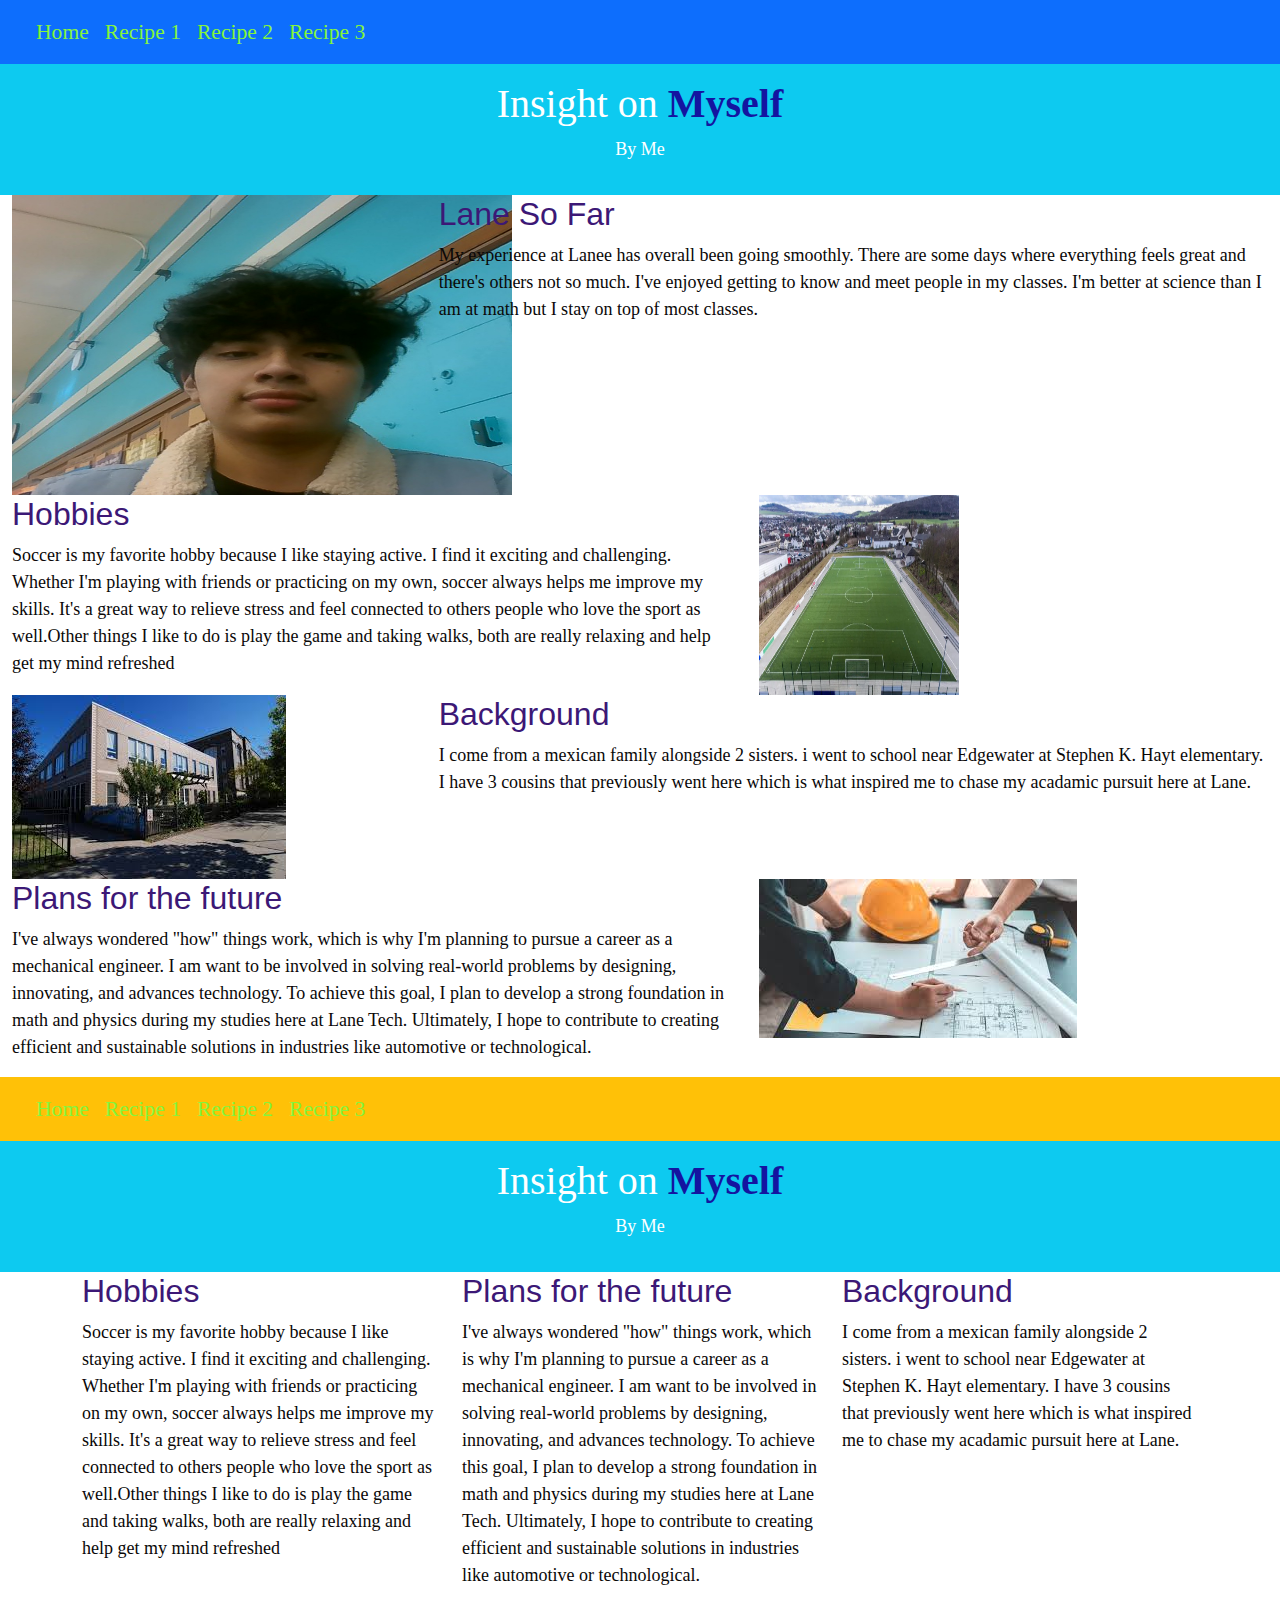
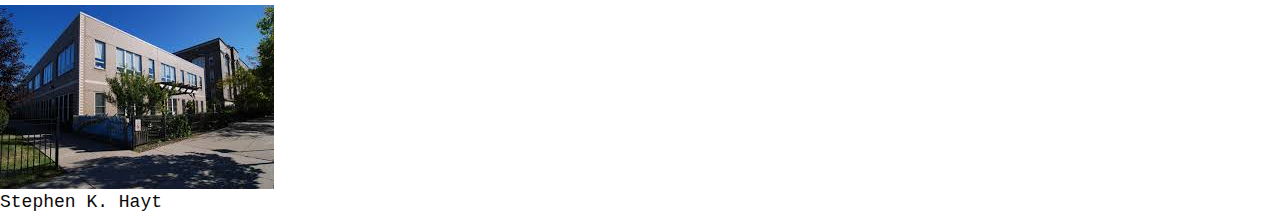
==== index.html @ 7dc54346 "commit1" ====
<!DOCTYPE html>
<html lang="en">
<head>
  <title>My Website</title>
  <meta charset="utf-8">
  <meta name="viewport" content="width=device-width, initial-scale=1">
  <link href="https://cdn.jsdelivr.net/npm/bootstrap@5.3.3/dist/css/bootstrap.min.css" rel="stylesheet">
  <script src="https://cdn.jsdelivr.net/npm/bootstrap@5.3.3/dist/js/bootstrap.bundle.min.js"></script>
  <link rel="stylesheet" href="style.css">
  <style>
  </style>
</head>
<body>
<!--Start Nav Bar-->
<nav class="navbar navbar-expand-sm bg-primary navbar-dark">
  <div class="container-fluid">
    <a class="navbar-brand" target="_blank"></a>
    <button class="navbar-toggler" type="button" data-bs-toggle="collapse" data-bs-target="#collapsibleNavbar">
      <span class="navbar-toggler-icon"></span>
    </button>
    <div class="collapse navbar-collapse" id="collapsibleNavbar">
      <ul class="navbar-nav">
        <li class="nav-item">
          <a class="nav-link cars" href="index.html">Home</a>
        </li>
        <li class="nav-item">
          <a class="nav-link cars" href="recipe.html">Recipe 1</a>
        </li>
        <li class="nav-item">
          <a class="nav-link cars" href="recipe2.html">Recipe 2</a>
        </li>
        <li class="nav-item">
          <a class="nav-link cars" href="recipe3.html">Recipe 3</a>
        </li>  
      </ul>
    </div>
  </div>
</nav>
<!--End Nav Bar-->
<div class="container-fluid p-3 bg-info text-white text-center">
    <h1>Insight on <b>Myself</b></h1>
    <p>By Me</p> 
  </div>
    
  <div class="container-fluid">
    <div class="row">
      <div class="col-sm-4">
        <img class="img-responsive" height="300px" src="media/pfp.jpg" width="500px">
      </div>
      <div class="col-sm-8">
        <h3>Lane So Far</h3>
        <p>My experience at Lanee has overall been going smoothly. There are some days where everything feels great and there's others not so much. I've enjoyed getting to know and meet people in my classes. I'm better at science than I am at math but I stay on top of most classes. </p>
      </div>
    </div>
    <div class="row">
      <div class="col-sm-7">
        <h3>Hobbies</h3>
        <p>Soccer is my favorite hobby because I like staying active. I find it exciting and challenging. Whether I'm playing with friends or practicing on my own, soccer always helps me improve my skills. It's a great way to relieve stress and feel connected to others people who love the sport as well.Other things I like to do is play the game and taking walks, both are really relaxing and help get my mind refreshed</p>
      </div>
      <div class="col-sm-5">
        <img class="img-responsive" src="media/pitch.webp" alt="pitch" height="200px" width="200px">
      </div>
    </div>
    <div class="row">
      <div class="col-sm-4">
        <img class="img-responsive" src="media/hayt.jpeg" alt=" hayt school" >
      </div>
      <div class="col-sm-8">
        <h3>Background</h3>        
        <p>I come from a mexican family alongside 2 sisters. i went to school near Edgewater at Stephen K. Hayt elementary. I have 3 cousins that previously went here which is what inspired me to chase my acadamic pursuit here at Lane. </p>
      </div>
    </div>
    <div class="row">
      <div class="col-sm-7">
        <h3>Plans for the future</h3>
        <p>I've always wondered "how" things work, which is why I'm planning to pursue a career as a mechanical engineer. I am want to be involved in solving real-world problems by designing, innovating, and advances technology. To achieve this goal, I plan to develop a strong foundation in math and physics during my studies here at Lane Tech. Ultimately, I hope to contribute to creating efficient and sustainable solutions in industries like automotive or technological.</p>
      </div>
      <div class="col-sm-5">
        <img class="img-responsive" src="media/engineer.jpeg" alt="engineer">
      </div>
    </div>
  </div>
</body>
</html>


<!DOCTYPE html>
<html lang="en">
<head>
 <title>My Website</title>
 <meta charset="utf-8">
 <meta name="viewport" content="width=device-width, initial-scale=1">
 <link href="https://cdn.jsdelivr.net/npm/bootstrap@5.3.3/dist/css/bootstrap.min.css" rel="stylesheet">
 <script src="https://cdn.jsdelivr.net/npm/bootstrap@5.3.3/dist/js/bootstrap.bundle.min.js"></script>
 <link rel="stylesheet" href="style.css">
</head>
<body>
<!--Start Nav Bar-->
<nav class="navbar navbar-expand-sm bg-warning navbar-dark">
 <div class="container-fluid">
   <a class="navbar-brand" target="_blank"></a>
   <button class="navbar-toggler" type="button" data-bs-toggle="collapse" data-bs-target="#collapsibleNavbar">
     <span class="navbar-toggler-icon"></span>
   </button>
   <div class="collapse navbar-collapse" id="collapsibleNavbar">
     <ul class="navbar-nav">
       <li class="nav-item">
         <a class="nav-link cars" href="index.html">Home</a>
       </li>
       <li class="nav-item">
         <a class="nav-link cars" href="recipe.html">Recipe 1</a>
       </li>
       <li class="nav-item">
         <a class="nav-link cars" href="recipe2.html">Recipe 2</a>
       </li>
       <li class="nav-item">
         <a class="nav-link cars" href="recipe3.html">Recipe 3</a>
       </li> 
     </ul>
   </div>
 </div>
</nav>
<!--End Nav Bar-->
<div class="container-fluid p-3 bg-info text-white text-center">
   <h1>Insight on <b>Myself</b></h1>
   <p>By Me</p>
 </div>
  
 <div class="container">
   <div class="row">
     <div class="col-sm-4">
       <h3>Hobbies</h3>
       <p>Soccer is my favorite hobby because I like staying active. I find it exciting and challenging. Whether I'm playing with friends or practicing on my own, soccer always helps me improve my skills. It's a great way to relieve stress and feel connected to others people who love the sport as well.Other things I like to do is play the game and taking walks, both are really relaxing and help get my mind refreshed</p>
     </div>
     <div class="col-sm-4">
       <h3>Plans for the future</h3>
       <p>I've always wondered "how" things work, which is why I'm planning to pursue a career as a mechanical engineer. I am want to be involved in solving real-world problems by designing, innovating, and advances technology. To achieve this goal, I plan to develop a strong foundation in math and physics during my studies here at Lane Tech. Ultimately, I hope to contribute to creating efficient and sustainable solutions in industries like automotive or technological.
       </p>
     </div>
     <div class="col-sm-4">
       <h3>Background</h3>       
       <p>I come from a mexican family alongside 2 sisters. i went to school near Edgewater at Stephen K. Hayt elementary. I have 3 cousins that previously went here which is what inspired me to chase my acadamic pursuit here at Lane. </p>
     </div>
   </div>
 </div>
 <img src="media/hayt.jpeg" alt="hayt picture">
 <div class="cappy">Stephen K. Hayt</div>
</body>
</html>
---- style.css ----
.cappy{
    font-family: 'Courier New', Courier, monospace;
    font-size:large;
}
h3{
    color: rgb(60, 24, 118);
    font-family:'Lucida Sans', 'Lucida Sans Regular', 'Lucida Grande', 'Lucida Sans Unicode', Geneva, Verdana, sans-serif;
    font-size:xx-large;
}
.cars{
    color:rgb(132, 245, 61);
    font-size: larger;
    font-family: Cambria, Cochin, Georgia, Times, 'Times New Roman', serif;
}
body{
    color: rgb(10, 8, 8);
    font-family:Cambria, Cochin, Georgia, Times, 'Times New Roman', serif;
}
b{
    color: rgb(20, 20, 160);
}
body{
    font-size: large;
}
*{
    padding: 0;
    margin: 0;
    box-sizing: border-box;
}
*{
    padding: 0;
    margin: 0;
    box-sizing: border-box;
}
footer{
    background-color: #111;
}
.footerContainer{
    width: 100%;
    padding: 70px 30px 20px ;
}
.socialIcons{
    display: flex;
    justify-content: center;
}
.socialIcons a{
    text-decoration: none;
    padding:  10px;
    background-color: white;
    margin: 10px;
    border-radius: 50%;
}
.socialIcons a i{
    font-size: 2em;
    color: black;
    opacity: 0,9;
}
.socialIcons a:hover{
    background-color: #111;
    transition: 0.5s;
}
.socialIcons a:hover i{
    color: white;
    transition: 0.5s;
}
.footerNav{
    margin: 30px 0;
}
.footerNav ul{
    display: flex;
    justify-content: center;
    list-style-type: none;
}
.footerNav ul li a{
    color:white;
    margin: 20px;
    text-decoration: none;
    font-size: 1.3em;
    opacity: 0.7;
    transition: 0.5s;

}
.footerNav ul li a:hover{
    opacity: 1;
}
.footerBottom{
    background-color: #000;
    padding: 20px;
    text-align: center;
}
.footerBottom p{
    color: white;
}
.designer{
    opacity: 0.7;
    text-transform: uppercase;
    letter-spacing: 1px;
    font-weight: 400;
    margin: 0px 5px;
}
@media (max-width: 700px){
    .footerNav ul{
        flex-direction: column;
    } 
    .footerNav ul li{
        width:100%;
        text-align: center;
        margin: 10px;
    }
    .socialIcons a{
        padding: 8px;
        margin: 4px;
    }
}
.p{
    color: bisque;
}
.navbar{
    background-color: rgb(60, 24, 118);
}
 /* Make the image fully responsive */
 .carousel-inner img {
    width: 95%;
    height: 300px;
  }
.plane{
    color:rgb(132, 245, 61);
}
---- style.css ----
.cappy{
    font-family: 'Courier New', Courier, monospace;
    font-size:large;
}
h3{
    color: rgb(60, 24, 118);
    font-family:'Lucida Sans', 'Lucida Sans Regular', 'Lucida Grande', 'Lucida Sans Unicode', Geneva, Verdana, sans-serif;
    font-size:xx-large;
}
.cars{
    color:rgb(132, 245, 61);
    font-size: larger;
    font-family: Cambria, Cochin, Georgia, Times, 'Times New Roman', serif;
}
body{
    color: rgb(10, 8, 8);
    font-family:Cambria, Cochin, Georgia, Times, 'Times New Roman', serif;
}
b{
    color: rgb(20, 20, 160);
}
body{
    font-size: large;
}
*{
    padding: 0;
    margin: 0;
    box-sizing: border-box;
}
*{
    padding: 0;
    margin: 0;
    box-sizing: border-box;
}
footer{
    background-color: #111;
}
.footerContainer{
    width: 100%;
    padding: 70px 30px 20px ;
}
.socialIcons{
    display: flex;
    justify-content: center;
}
.socialIcons a{
    text-decoration: none;
    padding:  10px;
    background-color: white;
    margin: 10px;
    border-radius: 50%;
}
.socialIcons a i{
    font-size: 2em;
    color: black;
    opacity: 0,9;
}
.socialIcons a:hover{
    background-color: #111;
    transition: 0.5s;
}
.socialIcons a:hover i{
    color: white;
    transition: 0.5s;
}
.footerNav{
    margin: 30px 0;
}
.footerNav ul{
    display: flex;
    justify-content: center;
    list-style-type: none;
}
.footerNav ul li a{
    color:white;
    margin: 20px;
    text-decoration: none;
    font-size: 1.3em;
    opacity: 0.7;
    transition: 0.5s;

}
.footerNav ul li a:hover{
    opacity: 1;
}
.footerBottom{
    background-color: #000;
    padding: 20px;
    text-align: center;
}
.footerBottom p{
    color: white;
}
.designer{
    opacity: 0.7;
    text-transform: uppercase;
    letter-spacing: 1px;
    font-weight: 400;
    margin: 0px 5px;
}
@media (max-width: 700px){
    .footerNav ul{
        flex-direction: column;
    } 
    .footerNav ul li{
        width:100%;
        text-align: center;
        margin: 10px;
    }
    .socialIcons a{
        padding: 8px;
        margin: 4px;
    }
}
.p{
    color: bisque;
}
.navbar{
    background-color: rgb(60, 24, 118);
}
 /* Make the image fully responsive */
 .carousel-inner img {
    width: 95%;
    height: 300px;
  }
.plane{
    color:rgb(132, 245, 61);
}
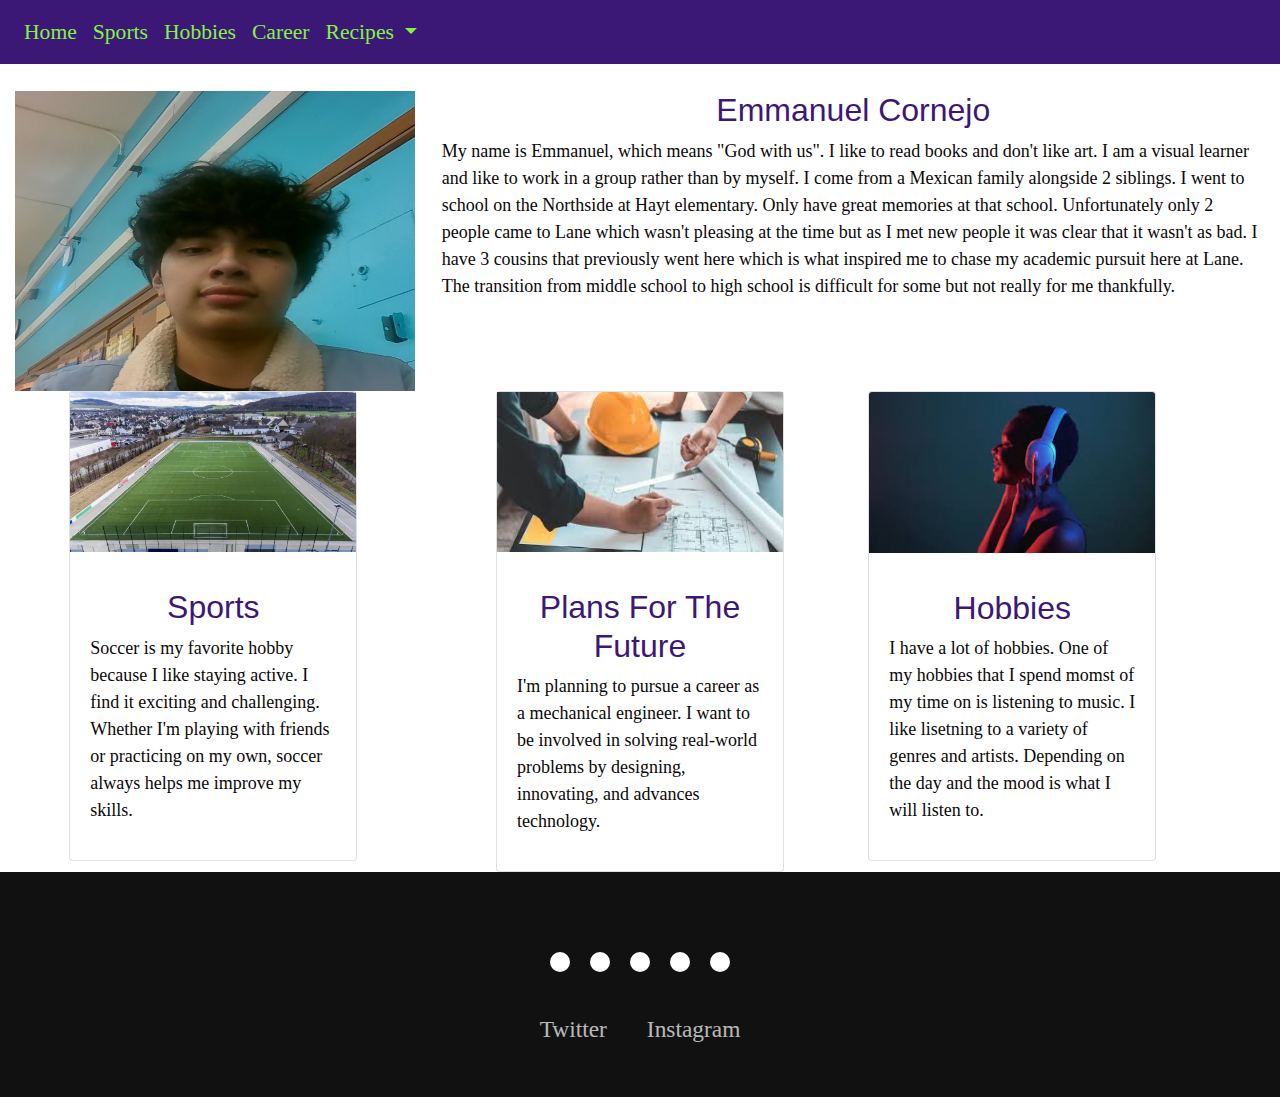
==== commit 2cb393ef: "commmit5" ====
--- a/index.html
+++ b/index.html
@@ -4,147 +4,97 @@
   <title>My Website</title>
   <meta charset="utf-8">
   <meta name="viewport" content="width=device-width, initial-scale=1">
-  <link href="https://cdn.jsdelivr.net/npm/bootstrap@5.3.3/dist/css/bootstrap.min.css" rel="stylesheet">
-  <script src="https://cdn.jsdelivr.net/npm/bootstrap@5.3.3/dist/js/bootstrap.bundle.min.js"></script>
+  <link rel="stylesheet" href="https://cdn.jsdelivr.net/npm/bootstrap@4.6.2/dist/css/bootstrap.min.css">
+  <script src="https://cdn.jsdelivr.net/npm/jquery@3.7.1/dist/jquery.slim.min.js"></script>
+  <script src="https://cdn.jsdelivr.net/npm/popper.js@1.16.1/dist/umd/popper.min.js"></script>
+  <script src="https://cdn.jsdelivr.net/npm/bootstrap@4.6.2/dist/js/bootstrap.bundle.min.js"></script>
   <link rel="stylesheet" href="style.css">
-  <style>
-  </style>
 </head>
 <body>
 <!--Start Nav Bar-->
-<nav class="navbar navbar-expand-sm bg-primary navbar-dark">
+<nav class="navbar navbar-expand-sm ">
+  <!-- Links -->
+  <ul class="navbar-nav">
+    <li class="nav-item">
+      <a class="nav-link cars" href="index2.html">Home</a>
+    </li>
+    <li class="nav-item">
+      <a class="nav-link cars" href="sports.html">Sports</a>
+    </li>
+    <li class="nav-item">
+      <a class="nav-link cars" href="hobby.html">Hobbies</a>
+    </li>
+    <li class="nav-item">
+      <a class="nav-link cars" href="career.html">Career</a>
+    </li>
+    <!-- Dropdown -->
+    <li class="nav-item dropdown">
+      <a class="nav-link dropdown-toggle cars" href="#" id="navbardrop" data-toggle="dropdown">
+        Recipes
+      </a>
+      <div class="dropdown-menu">
+        <a class="dropdown-item" href="recipe.html"><div class="cars">Recipe</div></a>
+        <a class="dropdown-item" href="recipe2.html"><div class="cars">Recipe 2</div></a>
+        <a class="dropdown-item" href="recipe3.html"><div class="cars">Recipe 3</div></a>
+      </div>
+    </li>
+  </ul>
+</nav>
+<br>
+<!--End Nav Bar-->
   <div class="container-fluid">
-    <a class="navbar-brand" target="_blank"></a>
-    <button class="navbar-toggler" type="button" data-bs-toggle="collapse" data-bs-target="#collapsibleNavbar">
-      <span class="navbar-toggler-icon"></span>
-    </button>
-    <div class="collapse navbar-collapse" id="collapsibleNavbar">
-      <ul class="navbar-nav">
-        <li class="nav-item">
-          <a class="nav-link cars" href="index.html">Home</a>
-        </li>
-        <li class="nav-item">
-          <a class="nav-link cars" href="recipe.html">Recipe 1</a>
-        </li>
-        <li class="nav-item">
-          <a class="nav-link cars" href="recipe2.html">Recipe 2</a>
-        </li>
-        <li class="nav-item">
-          <a class="nav-link cars" href="recipe3.html">Recipe 3</a>
-        </li>  
-      </ul>
+      <div class="row">
+        <div class="col-sm-4">
+          <img class="img-responsive" height="300" src="media/pfp.jpg" alt="image of boy" width="400">
+        </div>
+        <div class="col-sm-8">
+          <h3 class="text-center">Emmanuel Cornejo</h3>
+          <p>My name is Emmanuel, which means "God with us". I like to read books and don't like art. I am a visual learner and like to work in a group rather than by myself. I come from a Mexican family alongside 2 siblings. I went to school on the Northside at Hayt elementary. Only have great memories at that school. Unfortunately only 2 people came to Lane which wasn't pleasing at the time but as I met new people it was clear that it wasn't as bad. I have 3 cousins that previously went here which is what inspired me to chase my academic pursuit here at Lane. The transition from middle school to high school is difficult for some but not really for me thankfully. </p>
+        </div>
+      </div>
+      <div class="row">
+        <div class="col-sm-4">
+          <div class="card mx-auto" style="width: 18rem;">
+            <img class="img-responsive" height="160" src="media/pitch.webp" class="card-img-top" alt="pitch image">
+            <div class="card-body">
+              <p class="card-text"><h3 class="text-center">Sports</h3>Soccer is my favorite hobby because I like staying active. I find it exciting and challenging. Whether I'm playing with friends or practicing on my own, soccer always helps me improve my skills. </p>
+            </div>
+          </div>
+        </div>
+        <div class="col-sm-4">
+          <div class="card mx-auto" style="width: 18rem;">
+            <img class="img-responsive" height="160" src="media/engineer.jpeg" class="card-img-top" alt="engineer">
+            <div class="card-body">
+              <p class="card-text"><h3 class="text-center">Plans For The Future</h3> I'm planning to pursue a career as a mechanical engineer. I want to be involved in solving real-world problems by designing, innovating, and advances technology.</p>
+            </div>
+          </div>
+        </div>
+        <div class="col-sm-4">
+          <div class="card" style="width: 18rem;">
+            <img src="media/music.jpeg" class="card-img-top" alt="music">
+            <div class="card-body">
+              <p class="card-text"><h3 class="text-center">Hobbies</h3>I have a lot of hobbies. One of my hobbies that I spend momst of my time on is listening to music. I like lisetning to a variety of genres and artists. Depending on the day and the mood is what I will listen to. </p>
+            </div>
+          </div>
+        </div>
+      </div>
+  </div>
+      <footer>
+        <div class="footerContainer">
+          <div class="socialIcons">
+              <a href=""><i class="fa-brands fa-facebook"></i></a>
+              <a href=""><i class="fa-brands fa-instagram"></i></a>
+              <a href=""><i class="fa-brands fa-twitter"></i></a>
+              <a href=""><i class="fa-brands fa-google-plus"></i></a>
+              <a href=""><i class="fa-brands fa-youtube"></i></a>
+          </div>
+          <div class="footerNav">
+              <ul><li><a href="https://x.com/?lang=en&mx=2" target="_blank">Twitter</a></li>
+                  <li><a href="https://www.instagram.com/eman_0216/ " target="_blank">Instagram</a></li>
+              </ul>
+          </div>
+        </div>
+      </footer>
     </div>
-  </div>
-</nav>
-<!--End Nav Bar-->
-<div class="container-fluid p-3 bg-info text-white text-center">
-    <h1>Insight on <b>Myself</b></h1>
-    <p>By Me</p> 
-  </div>
-    
-  <div class="container-fluid">
-    <div class="row">
-      <div class="col-sm-4">
-        <img class="img-responsive" height="300px" src="media/pfp.jpg" width="500px">
-      </div>
-      <div class="col-sm-8">
-        <h3>Lane So Far</h3>
-        <p>My experience at Lanee has overall been going smoothly. There are some days where everything feels great and there's others not so much. I've enjoyed getting to know and meet people in my classes. I'm better at science than I am at math but I stay on top of most classes. </p>
-      </div>
-    </div>
-    <div class="row">
-      <div class="col-sm-7">
-        <h3>Hobbies</h3>
-        <p>Soccer is my favorite hobby because I like staying active. I find it exciting and challenging. Whether I'm playing with friends or practicing on my own, soccer always helps me improve my skills. It's a great way to relieve stress and feel connected to others people who love the sport as well.Other things I like to do is play the game and taking walks, both are really relaxing and help get my mind refreshed</p>
-      </div>
-      <div class="col-sm-5">
-        <img class="img-responsive" src="media/pitch.webp" alt="pitch" height="200px" width="200px">
-      </div>
-    </div>
-    <div class="row">
-      <div class="col-sm-4">
-        <img class="img-responsive" src="media/hayt.jpeg" alt=" hayt school" >
-      </div>
-      <div class="col-sm-8">
-        <h3>Background</h3>        
-        <p>I come from a mexican family alongside 2 sisters. i went to school near Edgewater at Stephen K. Hayt elementary. I have 3 cousins that previously went here which is what inspired me to chase my acadamic pursuit here at Lane. </p>
-      </div>
-    </div>
-    <div class="row">
-      <div class="col-sm-7">
-        <h3>Plans for the future</h3>
-        <p>I've always wondered "how" things work, which is why I'm planning to pursue a career as a mechanical engineer. I am want to be involved in solving real-world problems by designing, innovating, and advances technology. To achieve this goal, I plan to develop a strong foundation in math and physics during my studies here at Lane Tech. Ultimately, I hope to contribute to creating efficient and sustainable solutions in industries like automotive or technological.</p>
-      </div>
-      <div class="col-sm-5">
-        <img class="img-responsive" src="media/engineer.jpeg" alt="engineer">
-      </div>
-    </div>
-  </div>
-</body>
-</html>
-
-
-<!DOCTYPE html>
-<html lang="en">
-<head>
- <title>My Website</title>
- <meta charset="utf-8">
- <meta name="viewport" content="width=device-width, initial-scale=1">
- <link href="https://cdn.jsdelivr.net/npm/bootstrap@5.3.3/dist/css/bootstrap.min.css" rel="stylesheet">
- <script src="https://cdn.jsdelivr.net/npm/bootstrap@5.3.3/dist/js/bootstrap.bundle.min.js"></script>
- <link rel="stylesheet" href="style.css">
-</head>
-<body>
-<!--Start Nav Bar-->
-<nav class="navbar navbar-expand-sm bg-warning navbar-dark">
- <div class="container-fluid">
-   <a class="navbar-brand" target="_blank"></a>
-   <button class="navbar-toggler" type="button" data-bs-toggle="collapse" data-bs-target="#collapsibleNavbar">
-     <span class="navbar-toggler-icon"></span>
-   </button>
-   <div class="collapse navbar-collapse" id="collapsibleNavbar">
-     <ul class="navbar-nav">
-       <li class="nav-item">
-         <a class="nav-link cars" href="index.html">Home</a>
-       </li>
-       <li class="nav-item">
-         <a class="nav-link cars" href="recipe.html">Recipe 1</a>
-       </li>
-       <li class="nav-item">
-         <a class="nav-link cars" href="recipe2.html">Recipe 2</a>
-       </li>
-       <li class="nav-item">
-         <a class="nav-link cars" href="recipe3.html">Recipe 3</a>
-       </li> 
-     </ul>
-   </div>
- </div>
-</nav>
-<!--End Nav Bar-->
-<div class="container-fluid p-3 bg-info text-white text-center">
-   <h1>Insight on <b>Myself</b></h1>
-   <p>By Me</p>
- </div>
-  
- <div class="container">
-   <div class="row">
-     <div class="col-sm-4">
-       <h3>Hobbies</h3>
-       <p>Soccer is my favorite hobby because I like staying active. I find it exciting and challenging. Whether I'm playing with friends or practicing on my own, soccer always helps me improve my skills. It's a great way to relieve stress and feel connected to others people who love the sport as well.Other things I like to do is play the game and taking walks, both are really relaxing and help get my mind refreshed</p>
-     </div>
-     <div class="col-sm-4">
-       <h3>Plans for the future</h3>
-       <p>I've always wondered "how" things work, which is why I'm planning to pursue a career as a mechanical engineer. I am want to be involved in solving real-world problems by designing, innovating, and advances technology. To achieve this goal, I plan to develop a strong foundation in math and physics during my studies here at Lane Tech. Ultimately, I hope to contribute to creating efficient and sustainable solutions in industries like automotive or technological.
-       </p>
-     </div>
-     <div class="col-sm-4">
-       <h3>Background</h3>       
-       <p>I come from a mexican family alongside 2 sisters. i went to school near Edgewater at Stephen K. Hayt elementary. I have 3 cousins that previously went here which is what inspired me to chase my acadamic pursuit here at Lane. </p>
-     </div>
-   </div>
- </div>
- <img src="media/hayt.jpeg" alt="hayt picture">
- <div class="cappy">Stephen K. Hayt</div>
-</body>
-</html>
-
+  </body>
+  </html>